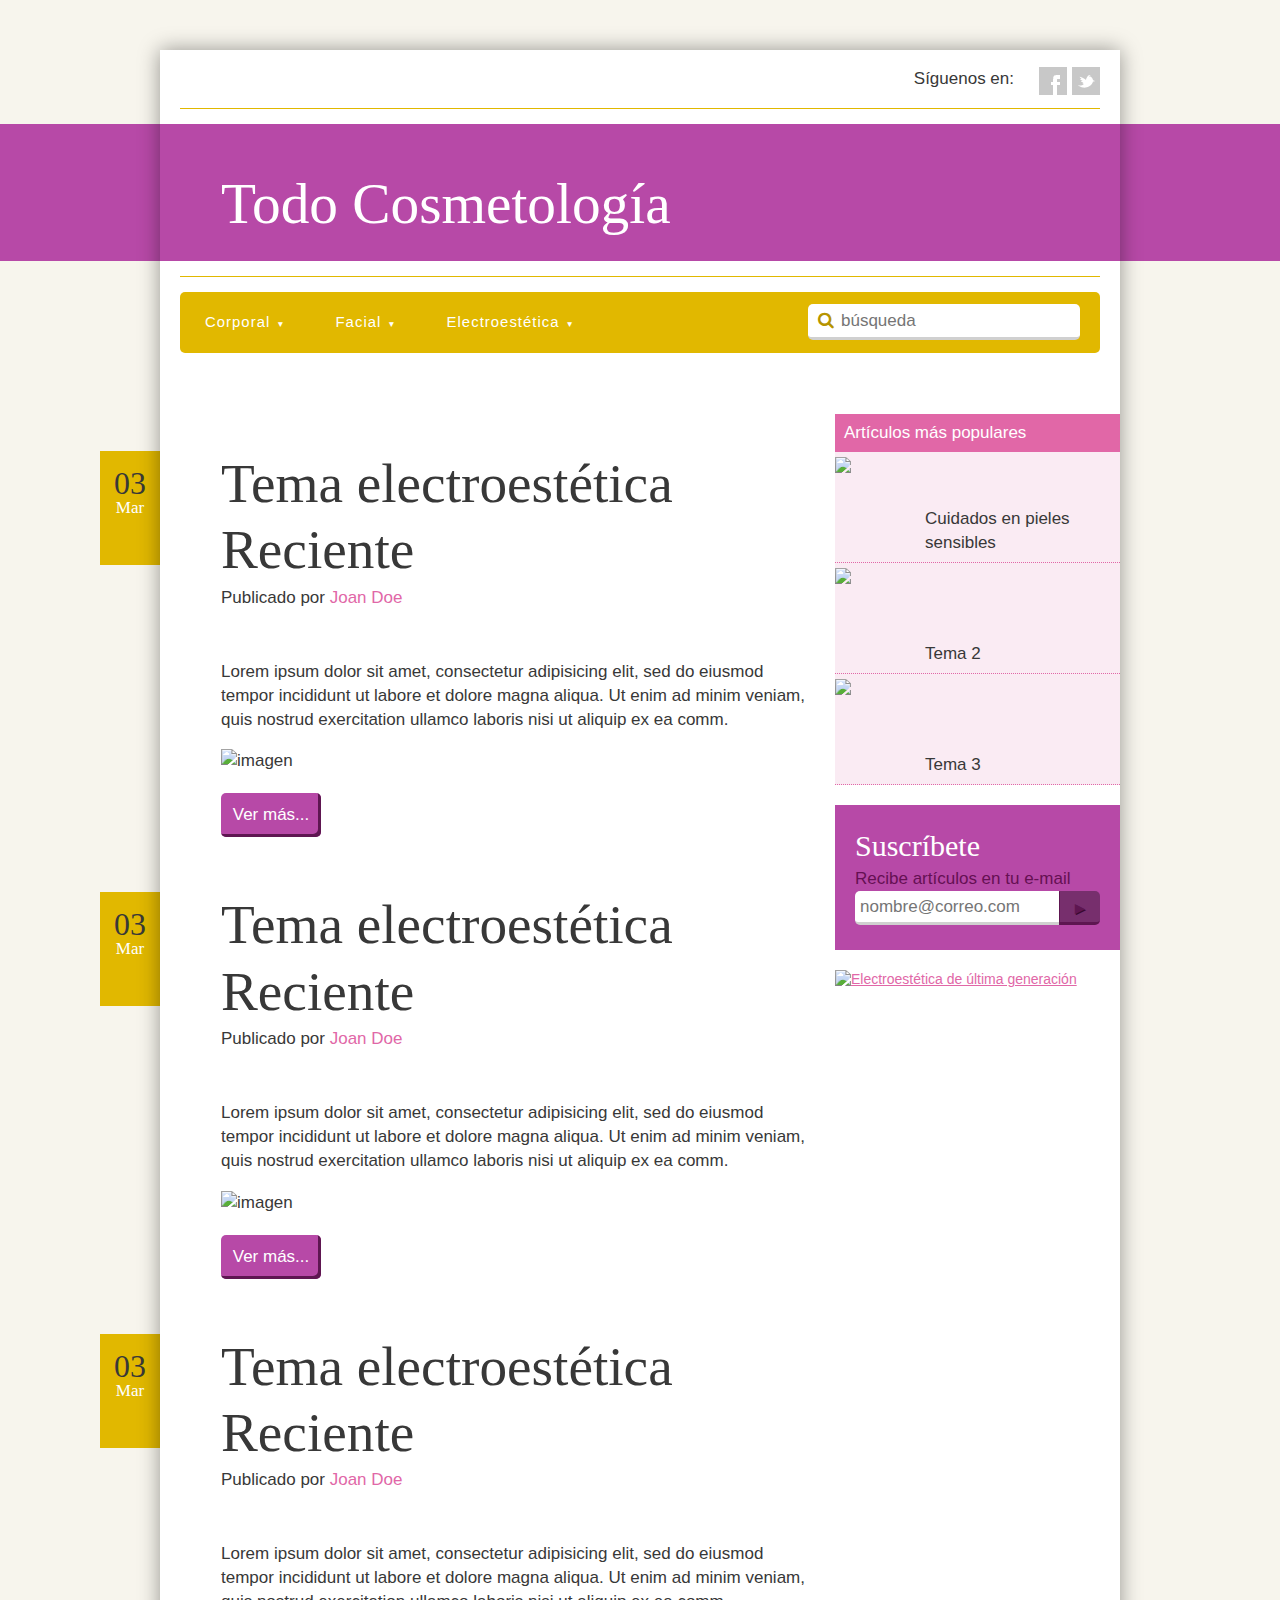
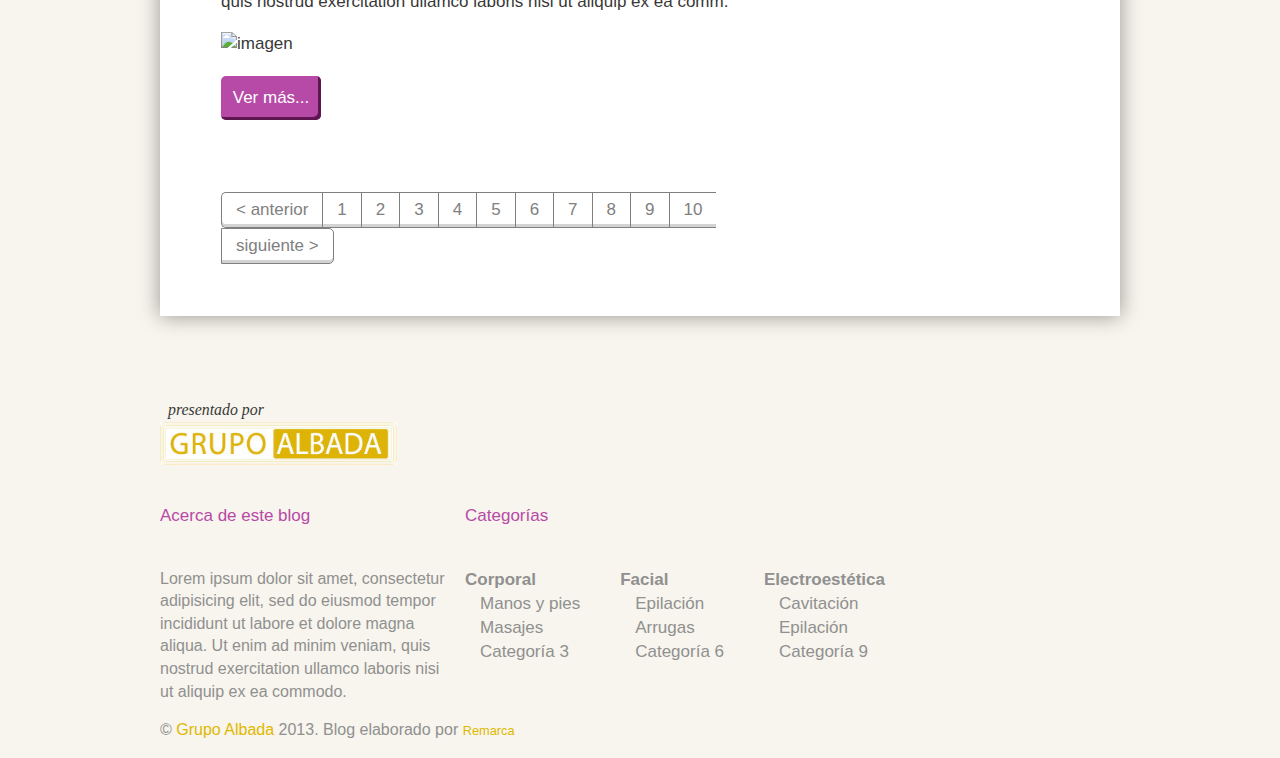
==== home.html @ 4028ba6d "Home posts and Pagination" ====
<!DOCTYPE html>
<!--[if lt IE 7]>      <html class="no-js lt-ie9 lt-ie8 lt-ie7"> <![endif]-->
<!--[if IE 7]>         <html class="no-js lt-ie9 lt-ie8"> <![endif]-->
<!--[if IE 8]>         <html class="no-js lt-ie9"> <![endif]-->
<!--[if gt IE 8]><!--> <html class="no-js"> <!--<![endif]-->
	<head>
		<meta charset="utf-8">
		<meta http-equiv="X-UA-Compatible" content="IE=edge,chrome=1">
		<title>Todo Cosmetología</title>
		<meta name="description" content="">
		<meta name="viewport" content="width=device-width">

		<!-- Place favicon.ico and apple-touch-icon.png in the root directory -->

		<link rel="stylesheet" href="css/normalize.css">
		<link rel="stylesheet" type="text/css" href="css/font-awesome.min.css"> 
		<!--[if IE 7]> 
		<link rel="stylesheet" type="text/css" href="css/font-awesome-ie7.min.css">
		<![endif]-->
		<link rel="stylesheet" href="css/main.css">
		<link rel="stylesheet" href="css/home.css">
		<script src="js/vendor/modernizr-2.6.2.min.js"></script>
	</head>
	<body>
		<!--[if lt IE 7]>
			<p class="chromeframe">You are using an <strong>outdated</strong> browser. Please <a href="http://browsehappy.com/">upgrade your browser</a> or <a href="http://www.google.com/chromeframe/?redirect=true">activate Google Chrome Frame</a> to improve your experience.</p>
		<![endif]-->

		<!-- Add your site or application content here -->
		<div class="banda">&nbsp;</div>
		<div id="page-wrap" class="page-width clearfix">
			<header>
				<div id="title">
					<HR>
					<a href="#" title="Todo Cosmetología"><div class="logo">Todo Cosmetología</div></a>
					<HR>
				</div>
				<div id="follow">
					<p>Síguenos en:</p>
					<ul class="social-icons">
						<li class="facebook"><a href="#">Facebook</a></li>
						<li class="twitter"><a href="#">Twitter</a></li>
					</ul>
				</div>
				<div class="menu clearfix">
					<nav id="main-menu">
						<ul>
							<li><a href="#">Corporal</a>
								<div class="dropdown visuallyhidden">
									<ul>
										<li>
											<ul class="sub-columna">
												<li><a href="#">Manos y pies</a></li>
												<li><a href="#">Patas</a></li>
												<li><a href="#">Pasteleria y <br> Sasonerie</a></li>
											</ul>
										</li>
										<li>
											<ul class="sub-columna">
												<li><a href="#">Opcion 2</a></li>
												<li><a href="#">Otra cosa</a></li>
											</ul>
										</li>
									</ul>
								</div>
							</li>
							<li><a href="#">Facial</a>
								<div class="dropdown visuallyhidden">
									<ul>
										<li>
											<ul class="sub-columna">
												<li><a href="#">Manos y pies</a></li>
												<li><a href="#">Patas</a></li>
												<li><a href="#">Pasteleria y <br> Sasonerie</a></li>
											</ul>
										</li>
										<li>
											<ul class="sub-columna">
												<li><a href="#">Opcion 2</a></li>
												<li><a href="#">Otra cosa</a></li>
											</ul>
										</li>
									</ul>
								</div>
							</li>
							<li><a href="#">Electroestética</a>
								<div class="dropdown visuallyhidden">
									<ul>
										<li>
											<ul class="sub-columna">
												<li><a href="#">Manos y pies</a></li>
												<li><a href="#">Patas</a></li>
												<li><a href="#">Pasteleria y <br> Sasonerie</a></li>
											</ul>
										</li>
										<li>
											<ul class="sub-columna">
												<li><a href="#">Opcion 2</a></li>
												<li><a href="#">Otra cosa</a></li>
											</ul>
										</li>
									</ul>
								</div>
							</li>
						</ul>
					</nav>	<!-- End of main-menu -->
					<form>
						<label class="visuallyhidden">Búsqueda</label>
						<i class="icon-search"></i><input type="search" name="search" placeholder="búsqueda">
						<button class="visuallyhidden" type="submit">Buscar</button> <!-- Buscar con enter key, aparecer boton cuando este activo -->
					</form>
				</div>	<!-- End of menu -->

			</header> <!-- END of header -->
			<div id="main-content">
				<div class="blog-post">
					<article>
						<a href="#"><h1>Tema electroestética Reciente</h1></a>
						<time datetime="2013-01-10" itemprop="datePublished"><span>03</span><p>Mar</p></time>
						<div class="author">Publicado por <span>Joan Doe</span></div>
						<a href="#" title="nombre del articulo">
							<p class="intro">Lorem ipsum dolor sit amet, consectetur adipisicing elit, sed do eiusmod
							tempor incididunt ut labore et dolore magna aliqua. Ut enim ad minim veniam,
							quis nostrud exercitation ullamco laboris nisi ut aliquip ex ea comm.</p>
						</a>
						<a href="#"><img alt="imagen" src="http://placehold.it/595x397"/></a>
						<a class="more" href="#" title="Lee este artículo">Ver más...</a>
						
					</article>
					<article>
						<a href="#"><h1>Tema electroestética Reciente</h1></a>
						<time datetime="2013-01-10" itemprop="datePublished"><span>03</span><p>Mar</p></time>
						<div class="author">Publicado por <span>Joan Doe</span></div>
						<a href="#" title="nombre del articulo">
							<p class="intro">Lorem ipsum dolor sit amet, consectetur adipisicing elit, sed do eiusmod
							tempor incididunt ut labore et dolore magna aliqua. Ut enim ad minim veniam,
							quis nostrud exercitation ullamco laboris nisi ut aliquip ex ea comm.</p>
						</a>
						<a href="#"><img alt="imagen" src="http://placehold.it/595x397"/></a>
						<a class="more" href="#" title="Lee este artículo">Ver más...</a>
						
					</article>
					<article>
						<a href="#"><h1>Tema electroestética Reciente</h1></a>
						<time datetime="2013-01-10" itemprop="datePublished"><span>03</span><p>Mar</p></time>
						<div class="author">Publicado por <span>Joan Doe</span></div>
						<a href="#" title="nombre del articulo">
							<p class="intro">Lorem ipsum dolor sit amet, consectetur adipisicing elit, sed do eiusmod
							tempor incididunt ut labore et dolore magna aliqua. Ut enim ad minim veniam,
							quis nostrud exercitation ullamco laboris nisi ut aliquip ex ea comm.</p>
						</a>
						<a href="#"><img alt="imagen" src="http://placehold.it/595x397"/></a>
						<a class="more" href="#" title="Lee este artículo">Ver más...</a>
						
					</article>

					<nav class="pagination">
						<ul>
							<li>< anterior</li>
							<li>1</li>
							<li>2</li>
							<li>3</li>
							<li>4</li>
							<li>5</li>
							<li>6</li>
							<li>7</li>
							<li>8</li>
							<li>9</li>
							<li>10</li>
							<li>siguiente ></li>
						</ul>
					</nav>
				</div> <!-- END of blog-post -->

			</div> <!-- END of main-content -->

			<aside>
				<nav class="articulos-sidebar">
					<h6>Artículos más populares</h6>
					<ul>
						<li><a href="articulo-rel1.html"><img src="http://placehold.it/80x110"/><span>Cuidados en pieles sensibles</span></a></li>
						<li><a href="#"><img src="http://placehold.it/80x110"/><span>Tema 2</span></a></li>
						<li><a href="#"><img src="http://placehold.it/80x110"/><span>Tema 3</span></a></li>
					</ul>
				</nav>
				<div id="suscribirse">
					<h5>Suscríbete</h5>
					<form>
						<label for="suscribe">Recibe artículos en tu e-mail</label>
						<input name="suscribe" placeholder="nombre@correo.com" type="email">
						<a href="#" type="submit" name="enviar" value="enviar">&#9658;</a>
					</form>
				</div>
				<div class="ad-sidebar">
					<a href="#"><img src="http://placehold.it/285x161" /><span>Electroestética de última generación</span></a>
				</div>
			</aside> <!-- END of Sidebar -->
		</div> <!-- END of page-wrap -->
		
		<footer class="page-width clearfix">
		<div id="grupoalbada" class="page-width">
			<SPAN>presentado por</SPAN>
			<a href="#"><img src="img/albada-logo.jpg" alt="Grupo Albada"/></a>
		</div>
		<div class="page-width">
			<div id="about">
				<H6>Acerca de este blog</H6>
				<p>Lorem ipsum dolor sit amet, consectetur adipisicing elit, sed do eiusmod
				tempor incididunt ut labore et dolore magna aliqua. Ut enim ad minim veniam,
				quis nostrud exercitation ullamco laboris nisi ut aliquip ex ea commodo.</p>
			</div>
			<nav>
				<h6>Categorías</h6>
				<ul>
					<li><strong><a href="#">Corporal</a></strong>
						<ul>
							<li><a href="#">Manos y pies</a></li>
							<li><a href="#">Masajes</a></li>
							<li><a href="#">Categoría 3</a></li>
						</ul>
					</li>
					<li><strong><a href="#">Facial</a></strong>
						<ul>
							<li><a href="#">Epilación</a></li>
							<li><a href="#">Arrugas</a></li>
							<li><a href="#">Categoría 6</a></li>
						</ul>
					</li>
					<li><strong><a href="#">Electroestética</a></strong>
						<ul>
							<li><a href="#">Cavitación</a></li>
							<li><a href="#">Epilación</a></li>
							<li><a href="#">Categoría 9</a></li> 
						</ul>
					</li>
				</ul>
			</nav>
		</div>
		<div id="copyright">
			<p>&copy; <a href="http://www.grupoalbada.com.mx">Grupo Albada</a> 2013. Blog elaborado por <small><a href="#">Remarca</a></small></p>
		</div>

		</footer>


		<script src="//ajax.googleapis.com/ajax/libs/jquery/1.9.1/jquery.min.js"></script>
		<script>window.jQuery || document.write('<script src="js/vendor/jquery-1.9.1.min.js"><\/script>')</script>
		<script src="js/plugins.js"></script>
		<script src="js/main.js"></script>

		<!-- Google Analytics: change UA-XXXXX-X to be your site's ID. -->
		<script>
			var _gaq=[['_setAccount','UA-XXXXX-X'],['_trackPageview']];
			(function(d,t){var g=d.createElement(t),s=d.getElementsByTagName(t)[0];
			g.src=('https:'==location.protocol?'//ssl':'//www')+'.google-analytics.com/ga.js';
			s.parentNode.insertBefore(g,s)}(document,'script'));
		</script>
	</body>
</html>
---- css/main.css ----
/*
 * HTML5 Boilerplate
 *
 * What follows is the result of much research on cross-browser styling.
 * Credit left inline and big thanks to Nicolas Gallagher, Jonathan Neal,
 * Kroc Camen, and the H5BP dev community and team.
 */

/* ==========================================================================
   Imports
   ========================================================================== */

@import url(http://fast.fonts.com/cssapi/2db1a53e-09d8-42f1-ae1e-91b270058170.css);

/* ==========================================================================
   Base styles: opinionated defaults
   ========================================================================== */

html,
button,
input,
select,
textarea {
    color: #383838;
}

body {
    font-size: 1.0625em; /* 17px / 16px */
    line-height: 1.411764706;   
}

a { color: #E167A7; }
a:visited { color: #651053; }

/*
 * Remove text-shadow in selection highlight: h5bp.com/i
 * These selection declarations have to be separate.
 * Customize the background color to match your design.
 */

::-moz-selection {
    background: #E167A7;
    text-shadow: none;
}

::selection {
    background: #E167A7;
    text-shadow: none;
}

/*
 * A better looking default horizontal rule
 */

hr {
    display: block;
    height: 1px;
    border: 0;
    border-top: 1px solid #ccc;
    margin: 1em 0;
    padding: 0;
}

/*
 * Remove the gap between images and the bottom of their containers: h5bp.com/i/440
 */

img {
    vertical-align: middle;
}

/*
 * Remove default fieldset styles.
 */

fieldset {
    border: 0;
    margin: 0;
    padding: 0;
}

/*
 * Allow only vertical resizing of textareas.
 */

textarea {
    resize: vertical;
}

/* ==========================================================================
   Chrome Frame prompt
   ========================================================================== */

.chromeframe {
    margin: 0.2em 0;
    background: #ccc;
    color: #000;
    padding: 0.2em 0;
}

/* ==========================================================================
   Typography
   ========================================================================== */

/*font-family:'Didot W01 Bold';
font-family:'Didot W02 Bold Italic';*/

body, p, span {
    font-family: 'CallunaSansW01-Regular', sans-serif;
}

h1, h2 {
    font-family: "AbrilW01-DisplayRegular", Didot, Garamond, serif;
    line-height: 1.2;
    font-weight: normal;
}

h3, h4, h5, h6 {
    font-family: 'Calluna Sans W01 Bold', 'Helvetica-bold', sans-serif;
    font-weight: normal;
}

h1 { font-size: 3.25em; }
h2 { font-size: 2.25em; }
h3 { font-size: 1.17em; }
h4 { font-size: 1.058em;}
h5, h6 { font-size: 1em; }


form input {
    color: gray;
}

.logo  {
    color: white;
    font-style: normal;
    font-weight: normal;
    font-size: 3.37125em;
    font-family: "AbrilW01-DisplayItalic", Didot, Garamond, serif;
}

#grupoalbada span {
    font-size: .933333em;
    font-family: Georgia, Times, serif;
    font-style: italic;
}

#title a { text-decoration: none; }

#main-menu ul li a {    
    font-size: 0.875em; /* 14px / 16px */
    font-family: 'Calluna Sans W01 Bold', 'Helvetica-bold', sans-serif;
    text-decoration: none;
    color:#fff;
    letter-spacing: .07em;
}

/* Article */

time {
    text-align: center;
}

time span, time p {
    font-family: 'AbrilW01-DisplayRegular', Didot, Garamond, serif;
}

time span {
    font-size: 1.875em;
}

time p {
    color: white;
}

.author span {
    color: #E167A7;
}

article h2 {
    font-variant: small-caps;
}

article a {
    color: #E167A7;
}

article strong {
    font-family: 'Calluna Sans W01 Bold', "Helvetica-bold", sans-serif;
}

blockquote {
    color: #E167A7;
}

blockquote small {
    color: #909090;
    text-align: right;
}

blockquote cite {
    color: #E167A7;
}

.iniciales {
    font-size: 90%;
    text-transform: uppercase;
}

#comments h4 {
    color: #E167A7;
    font-size: 1.058823529em; 
}

footer a {
    text-decoration: none;
}

/* Sidebar */

aside h6 {
    font-family: 'CallunaSansW01-Regular', Helvetica, sans-serif;
    color: #fff;
}

.articulos-sidebar a {
    color: #383838;
}

.articulos-sidebar a:hover,
a:focus {
    color: #E167A7;
    -webkit-transition: all .2s ease;
       -moz-transition: all .2s ease;
        -ms-transition: all .2s ease;
         -o-transition: all .2s ease;
            transition: all .2s ease;   
}

#suscribirse h5 {
    color: #fff;
    font-size: 1.764705882em;
    font-family: 'AbrilW01-DisplayRegular', Didot, Garamond, serif;
    font-weight: normal;
}

#suscribirse label {
    color: #651053;
}

.ad-sidebar {
    font-size: .823529412em;
}

footer h6 { 
    color: #B749A7;
}

footer p {
    font-size: .941176471em;
    color:#909090;
}

footer nav a {
    text-decoration: none;
    color:#909090;
}

footer nav a:hover {
    border-bottom: 2px solid;
    color: #B749A7;
    -webkit-transition: all .15s ease;
       -moz-transition: all .15s ease;
         -o-transition: all .15s ease;
            transition: all .15s ease;
}

#copyright a {
    color: #E1B800;
}


/* ==========================================================================
   Author's custom styles
   ========================================================================== */

html {
    background: #F7F5ED;
}

.banda {
    content: "";
    width: 100%;
    height: 137px;
    position: absolute;
    top: 124px;
    background-color: #B749A7;
    z-index: -10;
}

.page-width {
    width: 960px;
}

#grupoalbada {
    margin: 40px auto 0;
}
#grupoalbada span { padding-left: .833333333%; }
#grupoalbada a {
    display: block;
}
#grupoalbada img {
    width: 237px;
}

.social-icons {
    margin-right: 20px;
    margin-left: -20px;
}

.social-icons li {
    display: inline;
    list-style: none;
    text-indent: -9999px;
    margin-left: 5px;
    float: left;
    -webkit-transition: all 0.3s ease-in-out;
       -moz-transition: all 0.3s ease-in-out;
        -ms-transition: all 0.3s ease-in-out;
         -o-transition: all 0.3s ease-in-out;
            transition: all 0.3s ease-in-out;
}

.social-icons li a {
    background-repeat: no-repeat;
    background-position: 0 0;
    display: block;
    height: 28px;
    width: 28px;
}

.social-icons li:hover { background-position: 0 -38px; }

.facebook { background: url('../img/icons/social/facebook.png') no-repeat; }
.twitter { background: url('../img/icons/social/twitter.png') no-repeat; }

#page-wrap {
    margin: 50px auto 42px;
    background: white;
    box-shadow: 0 0 20px rgba(0,0,0,0.4);
    padding-bottom: 3.058823529em;
}

header { 
    position: relative;
    padding-top: 43px; 
}

header hr {
    margin: 15px 0;
    background: #E1B800;
    border: none;
    border-left: 20px solid white;
    border-right: 20px solid white;
}

#follow {
    top: 0;
    right: 0;
    position: absolute;
}

#follow p, #follow li {
    float: left;
}

#follow ul { float: right;}

.logo {
    background: #B749A7;
    padding: 40px 6.354166667% 0; /* 61px / 960px */
    height: 97px;
}

/* Menu principal */

.menu {
    background-color: #E1B800;
    border-radius: 5px;
    margin: 0 20px;
}

#main-menu ul {
    margin: 0;
}

#main-menu ul li {
    float: left;
}



#main-menu ul li a {
    display: block;
    padding: 20px 25px;  
}

#main-menu ul li a:hover {
    background-color: #b69400;
}

#main-menu ul li:first-child a {
    border-radius: 5px 0 0 5px;
}

#main-menu ul li a:after {
    content: "\25BC";
    font-size: .5625em;
    padding-left: .7em;
}

.dropdown {
    position: absolute;
    background-color: #b69400;
    margin-top: -3px;
    border-top: 3px solid #E1B800;
    box-shadow: inset 0px 4px 5px -5px rgba(0,0,0,0.5);
    padding-bottom: 20px;
    border-radius: 0 0 5px 5px;
}

.dropdown li {
    float: none;
}

#main-menu .dropdown ul li a:after {
    content: none;
}

#main-menu .dropdown ul.sub-columna li {
    float: none;
}

#main-menu .dropdown ul li a {
    padding-bottom: 0;
}

#main-menu .dropdown ul li a:hover {
    color: #806800;
    background: transparent;
    -webkit-transition: all .15s ease;
       -moz-transition: all .15s ease;
         -o-transition: all .15s ease;
            transition: all .15s ease;
}

.arrow-right {
    width: 0;
    height: 0;
    border-top: 5px solid transparent;
    border-bottom: 5px solid transparent;
    border-left: 5px solid white;
}

.menu form {
    position: relative;
    float: right;
    padding: 12px 20px;
}

.menu form input,  .menu form button {
    vertical-align: middle;
}

.menu form input {
    height: 30px;
    width: 237px;
    border-radius: 5px;
    border: none;
    border-top: solid transparent 1px;
    border-bottom: solid #d0d0d0 3px;
    padding-left: 33px;
}

.menu form i {
    position: absolute;
    left: 30px;
    top: 1.1em;
    color: #b69400;
}

.menu form input:focus {
    outline: none;
}

/* layout */

#main-content {
    float: left;
    width: 594px;
    margin: 61px 20px 0 61px;
}

aside {
    float: right;
    width: 285px;
}

footer {
    margin: 0 auto;
    clear: both;
}

/* Contenidos */

#breadcrumbs {
    padding-bottom: 10px;
}

#breadcrumbs ul {
    margin: 0;
}


#breadcrumbs li {
    float: left;
    margin-left: 8px;
}

#breadcrumbs li:first-child {
    margin: 0;
}

#breadcrumbs li a {
    text-decoration: none;
    color: #383838;
}

#breadcrumbs li a:last-child {
    color: #E167A7;
}

#breadcrumbs li a:hover {
    border-bottom: 2px solid #E167A7;
    -webkit-transition: all .15s ease;
       -moz-transition: all .15s ease;
         -o-transition: all .15s ease;
            transition: all .15s ease;
}

#breadcrumbs span {
    margin-left: 8px;
}

article {
    position: relative;
}

time {
    padding-top: 10px;
    width: 60px;
    height: 104px;
    position: absolute;
    background-color: #E1B800;
    top: 0;
    margin-left: -121px;
    z-index: -1;

}

time p {
    margin-top: -10px;
    clear: left;
}

.author {
    margin-top: -35px;
    margin-bottom: 50px;
}

blockquote {
    background-color: #faebf3;
    padding: 10px 20px 20px;
    margin: 30px 0px 30px 40px;
    border-left: 6px solid #E167A7;
}

blockquote small {
    width: 100%;
    display: block;
}

abbr[title], abbr[data-original-title] {
cursor: help;
border-bottom: 1px dotted #999999;
}

article ul {
    list-style: none;
    padding: 0;
    margin: 0;
}

article ul li {
    padding-left: 2.5em;
    text-indent: -.99em;
}

article ul li:before {
    content: "\25A0 \0020";
    color: #E167A7;
}
article ul:last-child li:before {
    content: none;
    color: red;
}

.referencia {
    margin: 3.25em 0;
}

article hr {
    border-top: #E167A7 solid 1px;
}

/* Sidebar */

aside {
    margin-top: 61px;
}

aside > div, aside > nav {
    margin-bottom: 20px;
}

aside h6 {
    background-color: #E167A7;
    padding: .411764706em .529411765em;
    margin: 0;
}

.articulos-sidebar ul {
    margin: 0;
}

.articulos-sidebar li {
    border-bottom: #E167A7 dotted 1px;
    height: 110px;
    position: relative;
}

.articulos-sidebar a {
    display: block;
}

.articulos-sidebar a img:hover, img:focus {
    opacity: 0.6;
    -webkit-transition: all .25s ease;
       -moz-transition: all .25s ease;
        -ms-transition: all .25s ease;
         -o-transition: all .25s ease;
            transition: all .25s ease;
}

.articulos-sidebar span {
    display: block;
    width: 190px;
    position: absolute;
    bottom: 7px;
    left: 90px;
}

/*.articulos-sidebar li {
    background: transparent url('http://placehold.it/80x110') 0 0 no-repeat;
}
*/
.articulos-sidebar {
    background-color: #faebf3;
}

#suscribirse {
    background-color: #B749A7;
    padding: 20px;
    height: 105px;
}

#suscribirse form {
    position: relative;
}

#suscribirse h5 {
    margin: 0;
}

#suscribirse form input[name="suscribe"] {
    height: 30px;
    width: 195px;
    border-radius: 5px 0 0 5px;
    border: none;
    border-top: solid transparent 1px;
    border-bottom: solid #d0d0d0 3px;
    padding:0 5px;
    float: left;
}

/*#suscribirse form button[name="enviar"] {
    float: left;
    height: 30px;
    border-radius: 0 5px 5px 0;
    border: none;
    border-left: solid 1px #5e1651;
    border-top: solid transparent 1px;
    border-bottom: solid #5e1651 3px;
    padding: 16px 6px;
    color: red;
    background-color:#772f6d;
    vertical-align: middle;
    content: "\25B6";
}
*/

#suscribirse form a {
    display: block;
    height: 25px;
    border-radius: 0 5px 5px 0;
    border: none;
    border-left: solid 1px #5e1651;
    border-top: solid transparent 1px;
    border-bottom: solid #5e1651 3px;
    background-color: #772f6d;
    color: #5e1651;
    text-align: center;
    padding-top: 5px;
    position: absolute;
    right: 0;
    width: 40px;
    text-decoration: none;
    text-shadow: 1px 1px #39092f;
}

.ad-sidebar img {
    margin-bottom: 5px;
}

/* Footer */

#about {
    width: 29.6875%;
    float: left;
}

footer nav {
    float: right;
    display: block;
    width: 68.229166667%;
    margin-left:20px;
}

footer nav > ul {
    float: left;
    margin: 0;
}

footer nav > ul > li {
    float: left;
    margin-right: 40px;
}

footer nav > ul > li > ul li {
    margin-left: 15px;
}

#copyright {
    width: 100%;
    clear: both;
}

/* ==========================================================================
   Helper classes
   ========================================================================== */

/*
 * Image replacement
 */

.ir {
    background-color: transparent;
    border: 0;
    overflow: hidden;
    /* IE 6/7 fallback */
    *text-indent: -9999px;
}

.ir:before {
    content: "";
    display: block;
    width: 0;
    height: 150%;
}

/*
 * Hide from both screenreaders and browsers: h5bp.com/u
 */

.hidden {
    display: none !important;
    visibility: hidden;
}

/*
 * Hide only visually, but have it available for screenreaders: h5bp.com/v
 */

.visuallyhidden {
    border: 0;
    clip: rect(0 0 0 0);
    height: 1px;
    margin: -1px;
    overflow: hidden;
    padding: 0;
    position: absolute;
    width: 1px;
}

/*
 * Extends the .visuallyhidden class to allow the element to be focusable
 * when navigated to via the keyboard: h5bp.com/p
 */

.visuallyhidden.focusable:active,
.visuallyhidden.focusable:focus {
    clip: auto;
    height: auto;
    margin: 0;
    overflow: visible;
    position: static;
    width: auto;
}

/*
 * Hide visually and from screenreaders, but maintain layout
 */

.invisible {
    visibility: hidden;
}

/*
 * Clearfix: contain floats
 *
 * For modern browsers
 * 1. The space content is one way to avoid an Opera bug when the
 *    `contenteditable` attribute is included anywhere else in the document.
 *    Otherwise it causes space to appear at the top and bottom of elements
 *    that receive the `clearfix` class.
 * 2. The use of `table` rather than `block` is only necessary if using
 *    `:before` to contain the top-margins of child elements.
 */

.clearfix:before,
.clearfix:after {
    content: " "; /* 1 */
    display: table; /* 2 */
}

.clearfix:after {
    clear: both;
}

/*
 * For IE 6/7 only
 * Include this rule to trigger hasLayout and contain floats.
 */

.clearfix {
    *zoom: 1;
}

/* ==========================================================================
   EXAMPLE Media Queries for Responsive Design.
   Theses examples override the primary ('mobile first') styles.
   Modify as content requires.
   ========================================================================== */

@media only screen and (min-width: 35em) {
    /* Style adjustments for viewports that meet the condition */
}

@media print,
       (-o-min-device-pixel-ratio: 5/4),
       (-webkit-min-device-pixel-ratio: 1.25),
       (min-resolution: 120dpi) {
    /* Style adjustments for high resolution devices */
}

/* ==========================================================================
   Print styles.
   Inlined to avoid required HTTP connection: h5bp.com/r
   ========================================================================== */

@media print {
    * {
        background: transparent !important;
        color: #000 !important; /* Black prints faster: h5bp.com/s */
        box-shadow: none !important;
        text-shadow: none !important;
    }

    a,
    a:visited {
        text-decoration: underline;
    }

    a[href]:after {
        content: " (" attr(href) ")";
    }

    abbr[title]:after {
        content: " (" attr(title) ")";
    }

    /*
     * Don't show links for images, or javascript/internal links
     */

    .ir a:after,
    a[href^="javascript:"]:after,
    a[href^="#"]:after {
        content: "";
    }

    pre,
    blockquote {
        border: 1px solid #999;
        page-break-inside: avoid;
    }

    thead {
        display: table-header-group; /* h5bp.com/t */
    }

    tr,
    img {
        page-break-inside: avoid;
    }

    img {
        max-width: 100% !important;
    }

    @page {
        margin: 0.5cm;
    }

    p,
    h2,
    h3 {
        orphans: 3;
        widows: 3;
    }

    h2,
    h3 {
        page-break-after: avoid;
    }

    /* Non printables */

    #follow, .menu, #suscribirse, #comments, #grupoalbada, #about, footer nav, .banda {
        display: none;
    }

    #page-wrap, #main-content {
        margin-top: 0;
        padding-bottom: 0; 
    }

    #copyright {
        position: absolute;
        bottom: 0;
    }

    header {
        padding-top: 0;
    }
}
---- css/home.css ----
/* Home Only Elements */

.more {
	width: 80px;
	display: block;
	background-color: #B749A7;
	border-radius: 5px;
	box-shadow: inset -3px -3px 0 0 #5e1651;
	margin-top: 20px;
	padding: 10px;
	color:#fff;
	text-align: center;
}

.more:hover {
	background-color: #7B1D6A;
	text-decoration: none;
	-webkit-transition: all .2s ease;
	   -moz-transition: all .2s ease;
	        transition: all .2s ease;
}

article {
	margin-bottom: 3.25em;
}

article a {
	text-decoration: none;
	color: inherit;
}

article a:hover {
	text-decoration: underline;
}

.pagination {
	display: table;
	margin: 0 auto;
}
.pagination li {
	float: left;
	border-left: solid 1px gray;
	border-bottom: 1px solid gray;
	border-top: 1px solid gray;
	color: gray;
	padding: 5px .823529412em;
	box-shadow: inset 0 -3px 0 0 lightgray; 
}

.pagination li:first-child {
	border-radius: 5px 0 0 5px;
}

.pagination li:last-child {
	border-radius: 0 5px 5px 0;
	border-right: 1px solid gray;
}

.pagination li:hover {
	box-shadow: inset 0 -3px 0 0 purple;	
}

.pagination li.active {
	box-shadow: inset 0 -3px 0 0 purple;
	color: purple;	
}
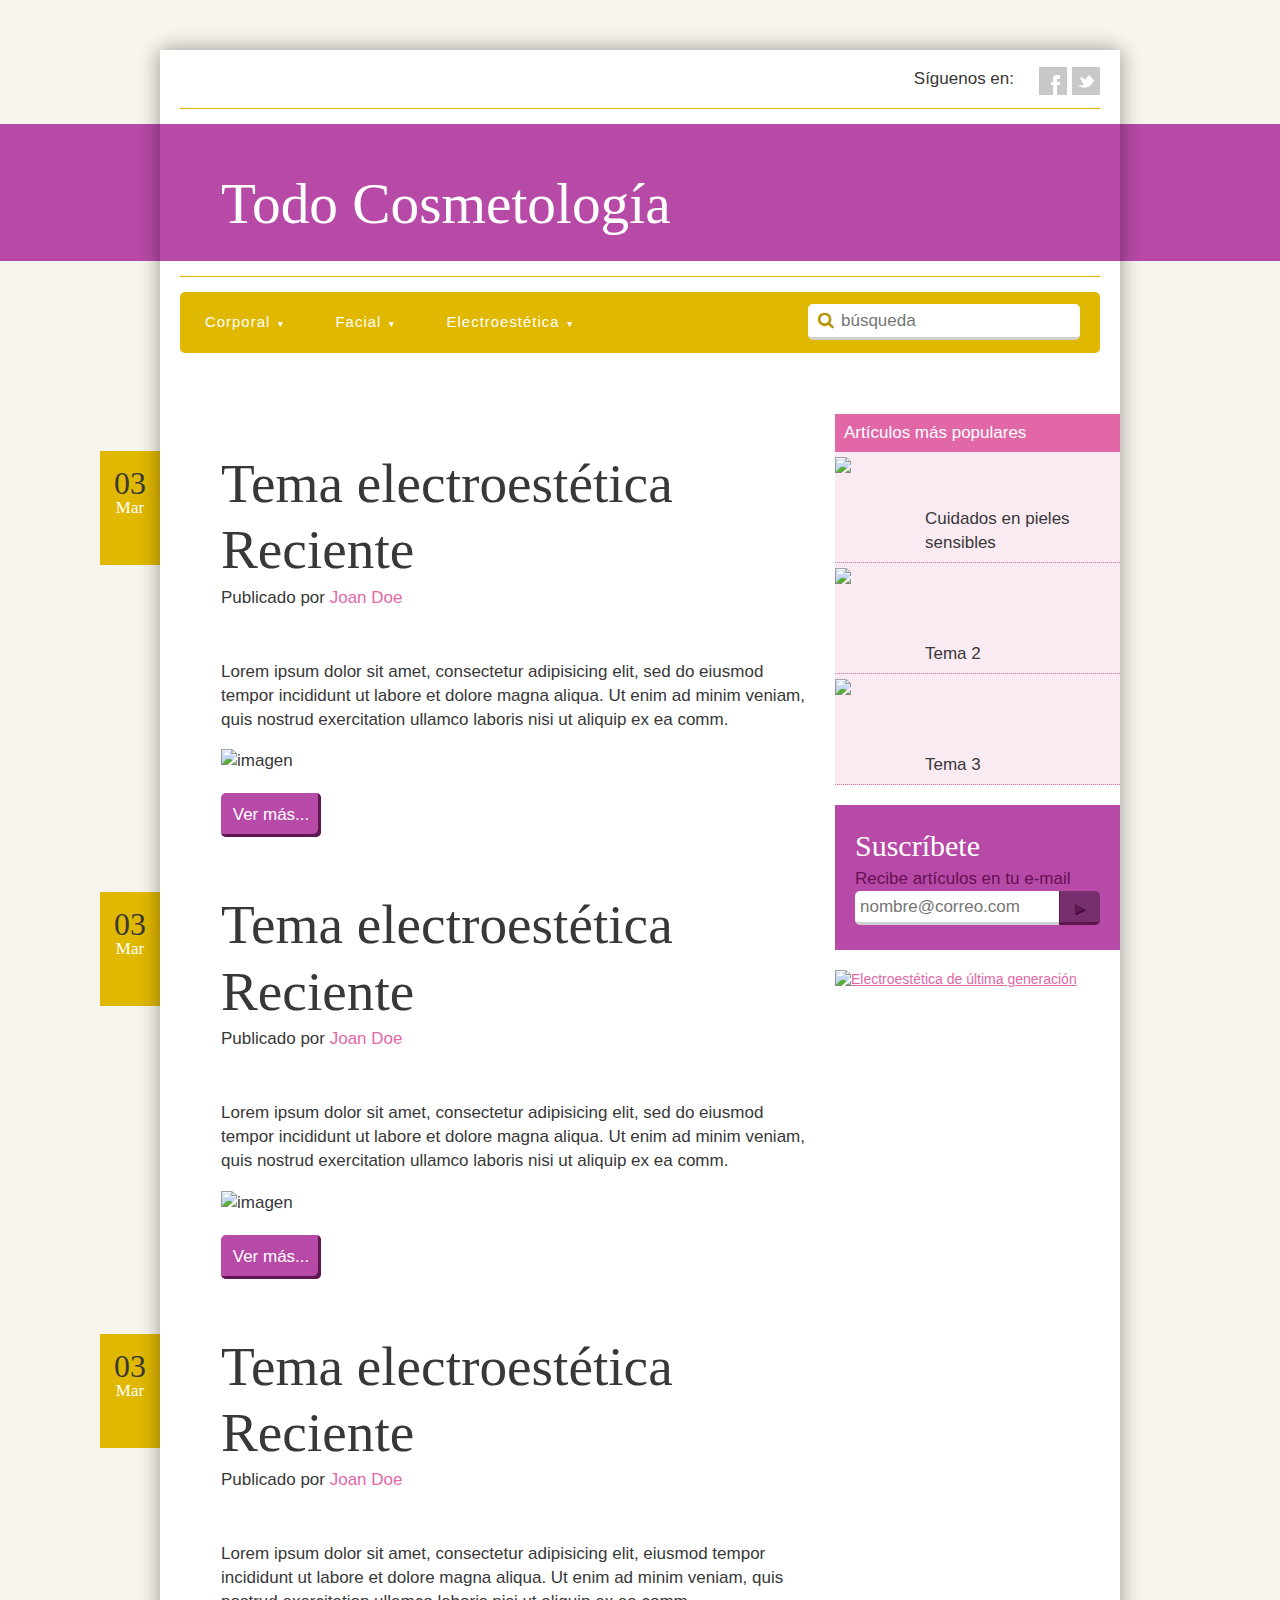
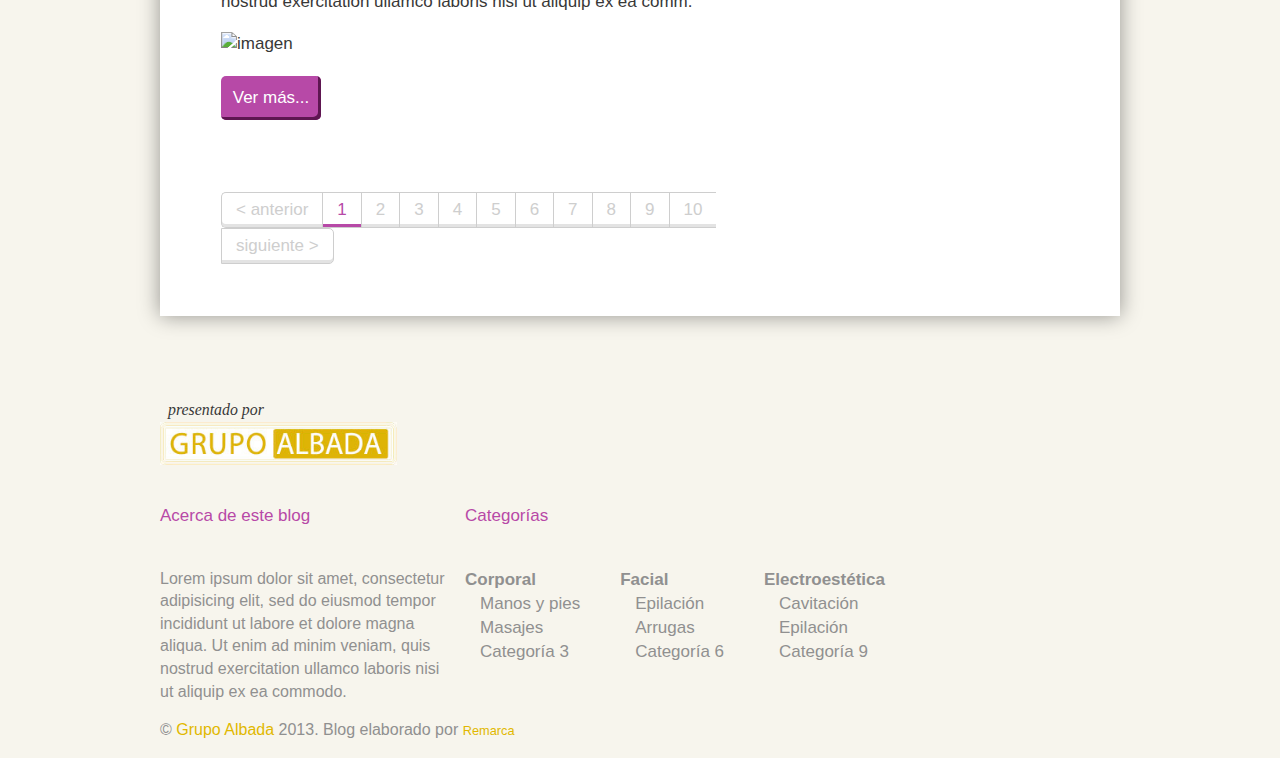
==== commit 7f44a9f4: "Pagination Design" ====
--- a/home.html
+++ b/home.html
@@ -145,7 +145,7 @@
 						<time datetime="2013-01-10" itemprop="datePublished"><span>03</span><p>Mar</p></time>
 						<div class="author">Publicado por <span>Joan Doe</span></div>
 						<a href="#" title="nombre del articulo">
-							<p class="intro">Lorem ipsum dolor sit amet, consectetur adipisicing elit, sed do eiusmod
+							<p class="intro">Lorem ipsum dolor sit amet, consectetur adipisicing elit, eiusmod
 							tempor incididunt ut labore et dolore magna aliqua. Ut enim ad minim veniam,
 							quis nostrud exercitation ullamco laboris nisi ut aliquip ex ea comm.</p>
 						</a>
@@ -156,18 +156,18 @@
 
 					<nav class="pagination">
 						<ul>
-							<li>< anterior</li>
-							<li>1</li>
-							<li>2</li>
-							<li>3</li>
-							<li>4</li>
-							<li>5</li>
-							<li>6</li>
-							<li>7</li>
-							<li>8</li>
-							<li>9</li>
-							<li>10</li>
-							<li>siguiente ></li>
+							<a href="#"><li>< anterior</li></a>
+							<a href="#"><li class="active">1</li></a>
+							<a href="#"><li>2</li></a>
+							<a href="#"><li>3</li></a>
+							<a href="#"><li>4</li></a>
+							<a href="#"><li>5</li></a>
+							<a href="#"><li>6</li></a>
+							<a href="#"><li>7</li></a>
+							<a href="#"><li>8</li></a>
+							<a href="#"><li>9</li></a>
+							<a href="#"><li>10</li></a>
+							<a href="#"><li>siguiente ></li></a>
 						</ul>
 					</nav>
 				</div> <!-- END of blog-post -->
--- a/css/home.css
+++ b/css/home.css
@@ -39,28 +39,37 @@
 }
 .pagination li {
 	float: left;
-	border-left: solid 1px gray;
-	border-bottom: 1px solid gray;
-	border-top: 1px solid gray;
-	color: gray;
+	border-left: solid 1px #cecece;
+	border-bottom: 1px solid #cecece;
+	border-top: 1px solid #cecece;
+	color: #cecece;
 	padding: 5px .823529412em;
-	box-shadow: inset 0 -3px 0 0 lightgray; 
+	box-shadow: inset 0 -3px 0 0 #e3e3e3; 
 }
 
-.pagination li:first-child {
+.pagination a:first-child li {
 	border-radius: 5px 0 0 5px;
 }
 
-.pagination li:last-child {
+.pagination a:last-child li {
 	border-radius: 0 5px 5px 0;
-	border-right: 1px solid gray;
+	border-right: 1px solid #cecece;
 }
 
 .pagination li:hover {
-	box-shadow: inset 0 -3px 0 0 purple;	
+	box-shadow: inset 0 -3px 0 0 #E167A7;	
 }
 
 .pagination li.active {
-	box-shadow: inset 0 -3px 0 0 purple;
-	color: purple;	
+	box-shadow: inset 0 -3px 0 0 #B749A7;
+	color: #B749A7;	
+}
+
+.pagination a {
+	color: inherit;
+	text-decoration: none;
+}
+
+.pagination a:hover li {
+	color:#E167A7;
 }